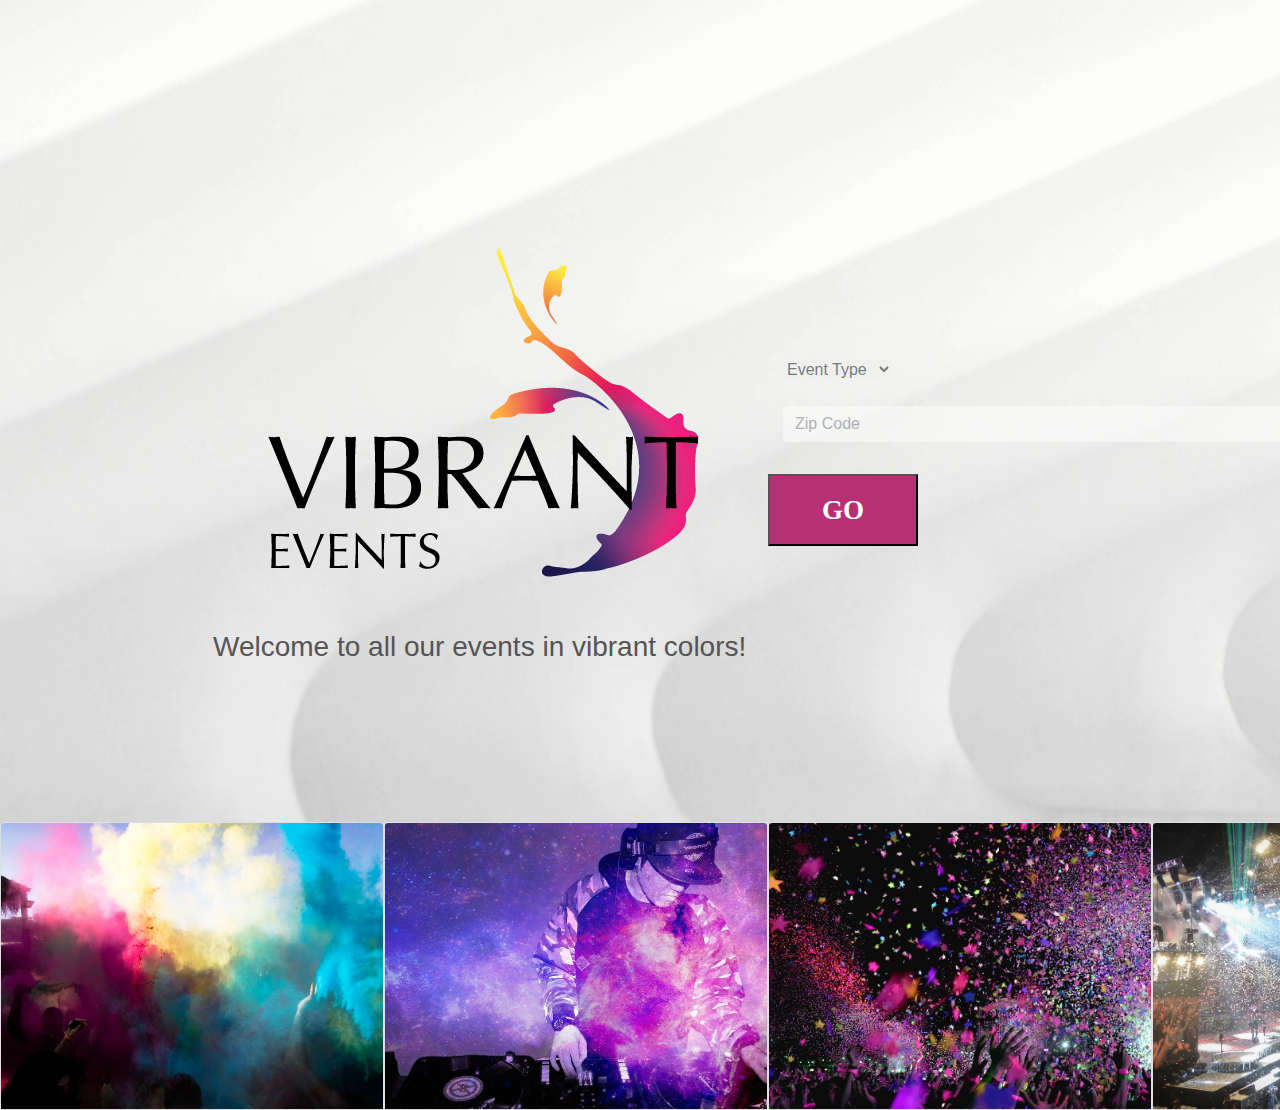
==== index.html @ 7f88b046 "Landing page" ====
<!DOCTYPE html>
<html lang="en">
<head>
    <meta charset="UTF-8">
    <meta http-equiv="X-UA-Compatible" content="IE=edge">
    <meta name="viewport" content="width=device-width, initial-scale=1.0">
    <title>Vibrant Events</title>
    <link rel="stylesheet" href="https://cdnjs.cloudflare.com/ajax/libs/animate.css/4.1.1/animate.min.css"/>
    <link rel="stylesheet" href="https://maxcdn.bootstrapcdn.com/bootstrap/4.0.0/css/bootstrap.min.css" integrity="sha384-Gn5384xqQ1aoWXA+058RXPxPg6fy4IWvTNh0E263XmFcJlSAwiGgFAW/dAiS6JXm" crossorigin="anonymous">
    <script src="https://code.jquery.com/jquery-3.2.1.slim.min.js" integrity="sha384-KJ3o2DKtIkvYIK3UENzmM7KCkRr/rE9/Qpg6aAZGJwFDMVNA/GpGFF93hXpG5KkN" crossorigin="anonymous"></script>
    <script src="https://cdnjs.cloudflare.com/ajax/libs/popper.js/1.12.9/umd/popper.min.js" integrity="sha384-ApNbgh9B+Y1QKtv3Rn7W3mgPxhU9K/ScQsAP7hUibX39j7fakFPskvXusvfa0b4Q" crossorigin="anonymous"></script>
    <script src="https://maxcdn.bootstrapcdn.com/bootstrap/4.0.0/js/bootstrap.min.js" integrity="sha384-JZR6Spejh4U02d8jOt6vLEHfe/JQGiRRSQQxSfFWpi1MquVdAyjUar5+76PVCmYl" crossorigin="anonymous"></script>
    <link rel="stylesheet" href="assets/css/index.css" />
    <link href="https://cdn.jsdelivr.net/npm/bootstrap@5.0.0-beta3/dist/css/bootstrap.min.css" rel="stylesheet" integrity="sha384-eOJMYsd53ii+scO/bJGFsiCZc+5NDVN2yr8+0RDqr0Ql0h+rP48ckxlpbzKgwra6" crossorigin="anonymous">
</head>
<body>
    <div class="container-fluid hero"  style="padding: 0; width: 100%;">
        <div class="row justify-content-end">
            <div class="col-1">
                <img class="twitterIcon" src="./assets/images/twitter.svg">
            </div>
            <div class="col-1">
                <img class="instaIcon" src="./assets/images/instgram.svg">
            </div>
        </div>
        <div class="container">
            <div class="row align-items-center">
                <div class="col-6">
                    <div class="logoRow"><img class="mx-auto d-block p-5" src="./assets/images/logo.png"></div>
                    <h3 style="color: #555555;">Welcome to all our events in vibrant colors!</h1>
                </div>
                <div class="col-6 inputCol" >
                    <div class="row mt-5">
                        <div class="col-12">
                            <select class="form-select" style="border: none; opacity: 0.5;" class="Default select example">
                                <option selected style="border: none; opacity: 0.5">Event Type</option>
                                <option value="1">Holi</option>
                                <option value="2">Concerts</option>
                                <option value="3">Conventions</option>
                            </select>
                        </div>
                    </div>
                    <div class="row mt-4">
                        <div class="col-12">
                            <div class="input-group mb-3">
                                <input type="text" style="border: none; opacity: 0.5;" class="form-control" placeholder="Zip Code" aria-label="Zip Codee" aria-describedby="basic-addon2">
                            </div>
                        </div>
                    </div>
                    <div class="row mt-3">
                        <div class="input-group mb-3" >
                            <button type="button" class="go">GO</button>
                        </div>
                    </div>
                </div>
            </div>
        </div>
        <div class="row align-items-end" style="margin-left: 0em; width: 100%; margin-top: 150px;">
            <div class="col-3" style="padding: 0;">
                <div class="card">
                    <img class="card-img-top" src="./assets/images/pic1.jpg" alt="Card image cap">
                </div>
            </div>
            <div class="col-3" style="padding: 0;">
                <div class="card">
                    <img class="card-img-top" src="./assets/images/pic4.jpg" alt="Card image cap">
                </div>
            </div>
            <div class="col-3" style="padding: 0;" >
                <div class="card">
                    <img class="card-img-top" src="./assets/images/pic3.jpg" alt="Card image cap">
                </div>
            </div>
            <div class="col-3" style="padding: 0;">
                <div class="card">
                    <img class="card-img-top" src="./assets/images/pic2.jpg" alt="Card image cap">
                </div>
            </div>
        </div>
    </div>    
    <script src="./assets/js/index.js"></script>
</body>
</html>
---- assets/css/index.css ----
.hero {
    background-image:url("../images/herobackground2.jpg");
    -webkit-background-size: cover;
    -moz-background-size: cover;
    -o-background-size: cover;
    background-size: auto 100%;
    background-repeat: no-repeat;
    /* opacity: .75; */
    height: 960px !important;
    width: 1536px !important;
}
.inputCol{
  margin-top: 150px !important;
}
.header {
  color: white;
}
.input {
  margin-top: 5em;
}
.logo {
    /* width: 5em; */
    opacity: 1;
    left: 45px;
    top: 13px;
    position: absolute;
    cursor: pointer;
}
body {
    background-color: white;
    font-family: 'Open Sans', GillSans, Arial;
    margin: 0px;
}
.menuItem a{
    text-decoration: none;
    border-bottom: 1px solid #fff;

}
.col-6 {
  margin-top: 100px !important;
}
.menuItem {
    float: right;
    vertical-align: middle;
    line-height: 90px;
    padding-right: 10px;
    padding-left: 20px;
    font-size: 18px;
    font-weight: normal;
    font-stretch: normal;
    font-style: normal;
    letter-spacing: normal;
    text-align: right;
    height: 21px;
}

.vewMap,
.vewMap a:link,
.vewMap a:visited{
    color: #b63073 !important;
}

.vewMap a:hover {
    border-bottom: 1px solid #b63073;
    transition: border-bottom-color 0.50s ease;
}

.vewSchedule,
.vewSchedule a:link,
.vewSchedule a:visited{
    color: #129eaf;
}

.vewSchedule a:hover {
    border-bottom: 1px solid #129eaf;
    transition: border-bottom-color 0.50s ease;
}
.photoGallery,
.photoGallery a:link,
.photoGallery a:visited{
    color: #5c379b;
}

.photoGallery a:hover {
    border-bottom: 1px solid #5c379b;
    transition: border-bottom-color 0.50s ease;
}



.nav-item {
  font-family: GillSans !important;
  font-size: 18px !important;
}
.navPhoto{
  color: #5c379b !important;
}
.navSchedule{
  color: #129eaf !important;
}
.navMap{
  color: #b63073 !important;
}
.jumbotron{
  background-color: #b63073;
  height: 487px;
  /* background-image: url("../images/floral-2746540_1280.svg"); */
}
.heroImg{
  background-position: center center;
}
.jumboTitle{
  width: 400px;
  height: 35px;
  margin: 0 80px 92px 0;
  font-family: GillSans;
  font-size: 30px;
  font-weight: bold;
  color: #ffffff;
}

.twitterIcon{
  height: 36px;
  margin-top: 2em;
  margin-bottom: 2em;
  margin-right: 2em;
}
.instaIcon{
  height: 36px;
  margin-top: 2em;
  margin-bottom: 2em;
}

.go{
  background-color: #b63073;
  color: #ffffff;
  width: 150px;
  height: 72px;
  font-family: OpenSans;
  font-size: 27px;
  font-weight: 600;
}
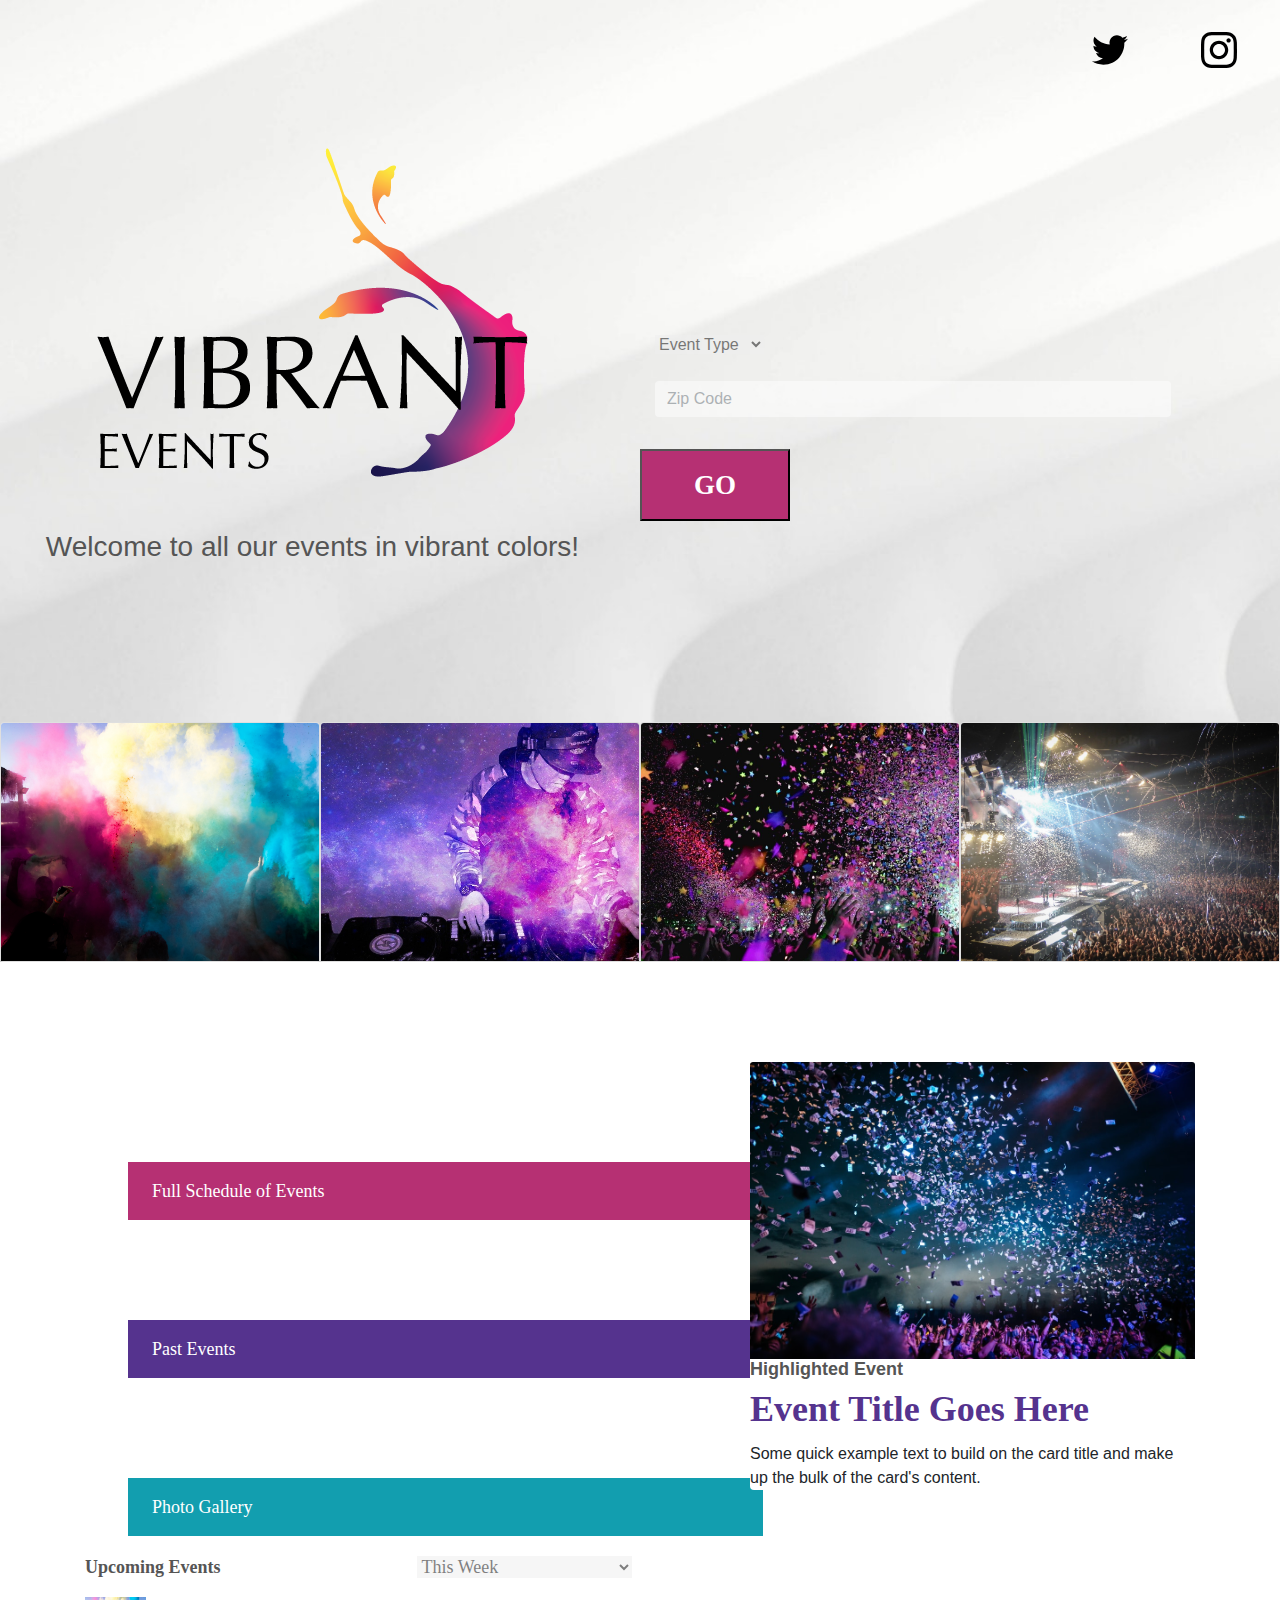
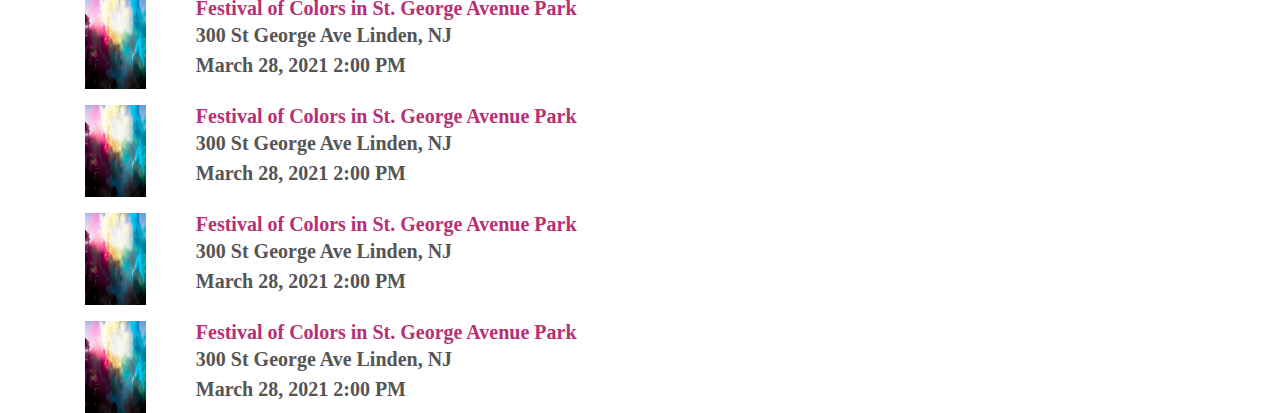
==== commit 4cc1b0f4: "Added details to landing page" ====
--- a/index.html
+++ b/index.html
@@ -23,15 +23,14 @@
                 <img class="instaIcon" src="./assets/images/instgram.svg">
             </div>
         </div>
-        <div class="container">
             <div class="row align-items-center">
-                <div class="col-6">
+                <div class="col-6" style="align-items: center;justify-content: center;">
                     <div class="logoRow"><img class="mx-auto d-block p-5" src="./assets/images/logo.png"></div>
-                    <h3 style="color: #555555;">Welcome to all our events in vibrant colors!</h1>
+                    <h3 style="color: #555555;" align="center">Welcome to all our events in vibrant colors!</h1>
                 </div>
                 <div class="col-6 inputCol" >
                     <div class="row mt-5">
-                        <div class="col-12">
+                        <div class="col-10">
                             <select class="form-select" style="border: none; opacity: 0.5;" class="Default select example">
                                 <option selected style="border: none; opacity: 0.5">Event Type</option>
                                 <option value="1">Holi</option>
@@ -41,7 +40,7 @@
                         </div>
                     </div>
                     <div class="row mt-4">
-                        <div class="col-12">
+                        <div class="col-10">
                             <div class="input-group mb-3">
                                 <input type="text" style="border: none; opacity: 0.5;" class="form-control" placeholder="Zip Code" aria-label="Zip Codee" aria-describedby="basic-addon2">
                             </div>
@@ -54,7 +53,6 @@
                     </div>
                 </div>
             </div>
-        </div>
         <div class="row align-items-end" style="margin-left: 0em; width: 100%; margin-top: 150px;">
             <div class="col-3" style="padding: 0;">
                 <div class="card">
@@ -77,6 +75,80 @@
                 </div>
             </div>
         </div>
+    </div>
+    <div class="container detailsSection">
+        <div class="row">
+            <div class="col-7">
+                <div class="row events">
+                    Full Schedule of Events
+                </div>
+                <div class="row past">
+                    Past Events
+                </div>
+                <div class="row photoGallery">
+                    Photo Gallery
+                </div>
+                <div class="row">
+                    <div class="col-4 upcoming">
+                        Upcoming Events
+                    </div>
+                    <div class="col-2">
+
+                    </div>
+                    <div class="col-5 upcoming">
+                        <select class="form-select" style="border: none; opacity: 0.5;" class="Default select example">
+                            <option selected style="border: none; opacity: 0.5">This Week</option>
+                            <option value="1">Holi Celebration in Linden</option>
+                            <option value="2">Concert in the Park</option>
+                        </select>
+                    </div>
+                </div>
+                <div class="row mt-3">
+                    <div class="col-2 ">
+                        <img class="eventPic" src="./assets/images/pic1.jpg">
+                    </div>
+                    <div class="col-10">
+                        <div class="eventTitle">Festival of Colors in St. George Avenue Park</div>
+                        <div class="timeLoc">300 St George Ave Linden, NJ <br/> March 28, 2021 2:00 PM</div>
+                    </div>
+                </div>
+                <div class="row mt-3">
+                    <div class="col-2 ">
+                        <img class="eventPic" src="./assets/images/pic1.jpg">
+                    </div>
+                    <div class="col-10">
+                        <div class="eventTitle">Festival of Colors in St. George Avenue Park</div>
+                        <div class="timeLoc">300 St George Ave Linden, NJ <br/> March 28, 2021 2:00 PM</div>
+                    </div>
+                </div>
+                <div class="row mt-3">
+                    <div class="col-2 ">
+                        <img class="eventPic" src="./assets/images/pic1.jpg">
+                    </div>
+                    <div class="col-10">
+                        <div class="eventTitle">Festival of Colors in St. George Avenue Park</div>
+                        <div class="timeLoc">300 St George Ave Linden, NJ <br/> March 28, 2021 2:00 PM</div>
+                    </div>
+                </div>
+                <div class="row mt-3">
+                    <div class="col-2 ">
+                        <img class="eventPic" src="./assets/images/pic1.jpg">
+                    </div>
+                    <div class="col-10">
+                        <div class="eventTitle">Festival of Colors in St. George Avenue Park</div>
+                        <div class="timeLoc">300 St George Ave Linden, NJ <br/> March 28, 2021 2:00 PM</div>
+                    </div>
+                </div>
+            </div>
+            <div class="col-5">
+                <div class="card" style="border: none;">
+                    <img class="card-img-top" src="./assets/images/event-highlight.jpg" alt="Card image cap">
+                    <div class="highlight">Highlighted Event</div>
+                    <h5 class="card-title mt-2">Event Title Goes Here</h5>
+                    <p class="card-text">Some quick example text to build on the card title and make up the bulk of the card's content.</p>
+                  </div>
+            </div>
+        </div>
     </div>    
     <script src="./assets/js/index.js"></script>
 </body>
--- a/assets/css/index.css
+++ b/assets/css/index.css
@@ -6,8 +6,8 @@
     background-size: auto 100%;
     background-repeat: no-repeat;
     /* opacity: .75; */
-    height: 960px !important;
-    width: 1536px !important;
+    /* height: 960px !important;
+    width: 100% !important; */
 }
 .inputCol{
   margin-top: 150px !important;
@@ -36,7 +36,7 @@
     border-bottom: 1px solid #fff;
 
 }
-.col-6 {
+.detailsSection {
   margin-top: 100px !important;
 }
 .menuItem {
@@ -139,4 +139,83 @@
   font-family: OpenSans;
   font-size: 27px;
   font-weight: 600;
+}
+
+.hero2 {
+  height: 960px !important;
+  width: 1536px !important;
+}
+
+.events{
+  margin: 100px 99px 18px 43px;
+  padding: 16px 200px 15px 24px;
+  background-color: #b63073;
+  width: 100%;
+  color: white;
+  font-family: GillSans;
+  font-size: 18px;
+}
+.past{
+  margin: 100px 99px 18px 43px;
+  padding: 16px 200px 15px 24px;
+  background-color: #55338e;
+  width: 100%;
+  color: white;
+  font-family: GillSans;
+  font-size: 18px;
+}
+.photoGallery{
+  margin: 100px 99px 18px 43px;
+  padding: 16px 200px 15px 24px;
+  background-color: #129eaf;
+  width: 100%;
+  color: white;
+  font-family: GillSans;
+  font-size: 18px;
+}
+.upcoming{
+  font-family: OpenSans;
+  font-size: 18px;
+  font-weight: 600;
+  color: #555555;
+}
+.eventPic{
+  height: 92px;
+  width: 61px;
+}
+.eventTitle {
+  font-family: OpenSans;
+  font-size: 20px;
+  font-weight: 600;
+  font-stretch: normal;
+  font-style: normal;
+  line-height: normal;
+  letter-spacing: normal;
+  color: #b63073;
+}
+.timeLoc{
+  font-weight: normal;
+  color: #555555;
+  font-family: OpenSans;
+  font-size: 20px;
+  font-weight: 600;
+}
+.highlight{
+  font-size: 18px;
+  font-weight: 600;
+  font-stretch: normal;
+  font-style: normal;
+  line-height: normal;
+  letter-spacing: normal;
+  color: #555555;
+}
+.card-title{
+  font-family: OpenSans;
+  font-size: 36px;
+  font-weight: bold;
+  font-stretch: normal;
+  font-style: normal;
+  line-height: normal;
+  letter-spacing: normal;
+  color: #55338e;
 }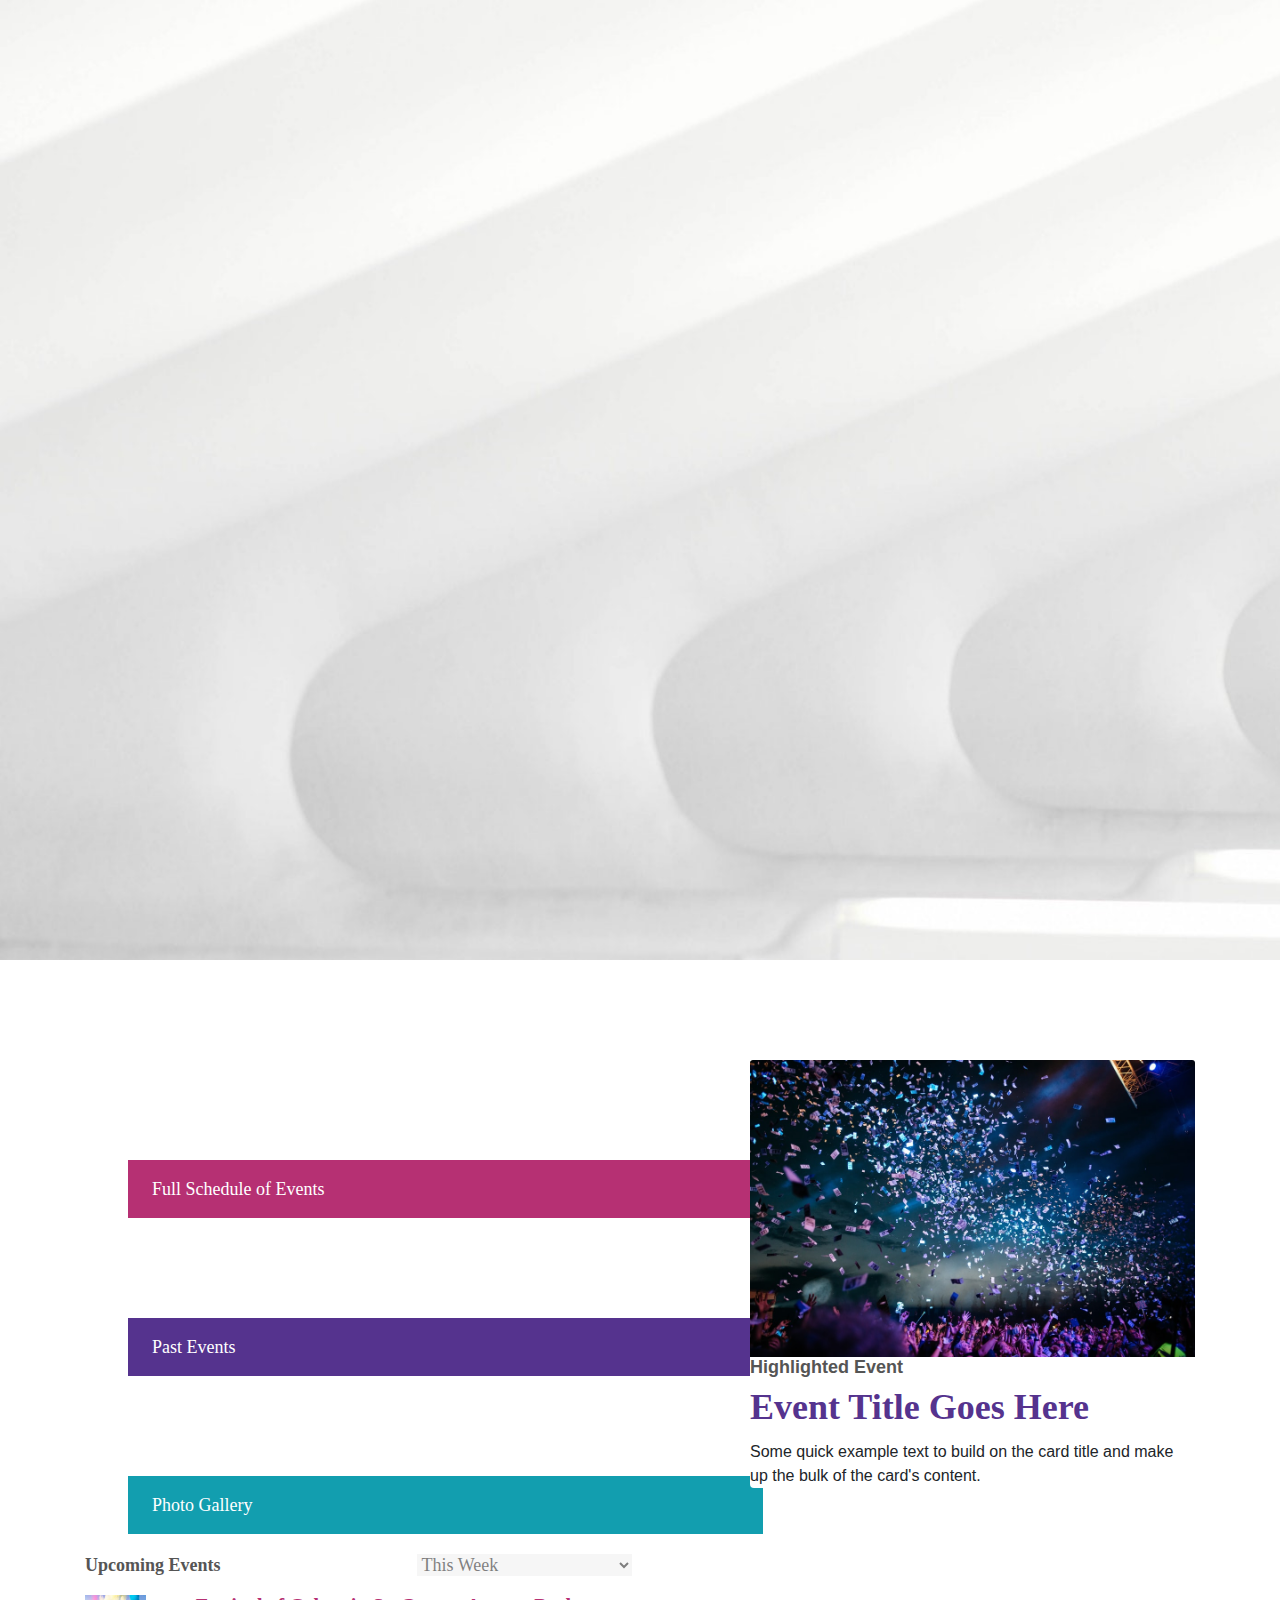
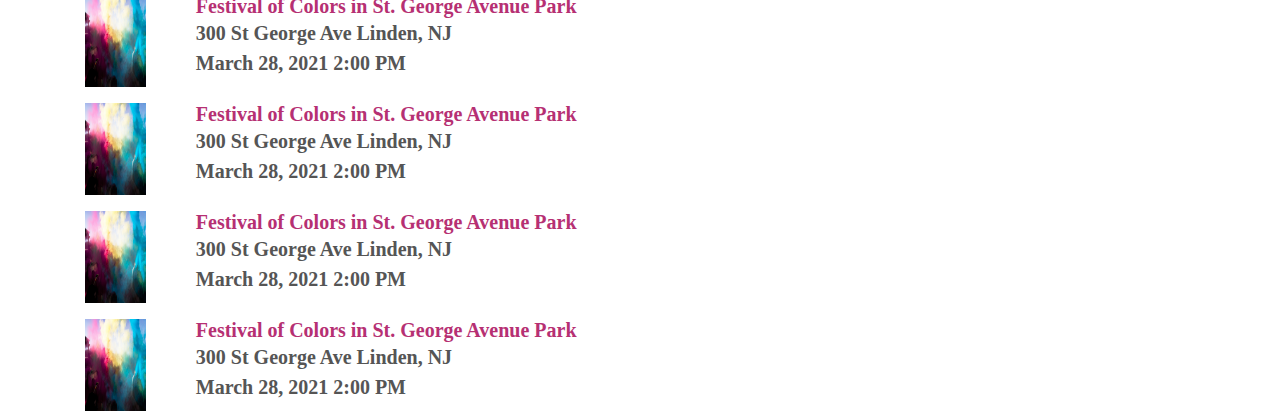
==== commit 9044424c: "new background image" ====
--- a/index.html
+++ b/index.html
@@ -12,9 +12,22 @@
     <script src="https://maxcdn.bootstrapcdn.com/bootstrap/4.0.0/js/bootstrap.min.js" integrity="sha384-JZR6Spejh4U02d8jOt6vLEHfe/JQGiRRSQQxSfFWpi1MquVdAyjUar5+76PVCmYl" crossorigin="anonymous"></script>
     <link rel="stylesheet" href="assets/css/index.css" />
     <link href="https://cdn.jsdelivr.net/npm/bootstrap@5.0.0-beta3/dist/css/bootstrap.min.css" rel="stylesheet" integrity="sha384-eOJMYsd53ii+scO/bJGFsiCZc+5NDVN2yr8+0RDqr0Ql0h+rP48ckxlpbzKgwra6" crossorigin="anonymous">
+    <style>
+        .hero2{
+            background-image: url(./assets/images/herobackground2.jpg);
+            background-size: cover;
+            -webkit-background-size: cover;
+            -moz-background-size: cover;
+            -o-background-size: cover;
+            width: 100%;
+        }
+    </style>
 </head>
 <body>
-    <div class="container-fluid hero"  style="padding: 0; width: 100%;">
+    <div  width="100%" class="hero2">
+
+    </div>
+    <!-- <div class="container-fluid hero"  style="padding: 0; width: 100%;">
         <div class="row justify-content-end">
             <div class="col-1">
                 <img class="twitterIcon" src="./assets/images/twitter.svg">
@@ -75,7 +88,7 @@
                 </div>
             </div>
         </div>
-    </div>
+    </div> -->
     <div class="container detailsSection">
         <div class="row">
             <div class="col-7">
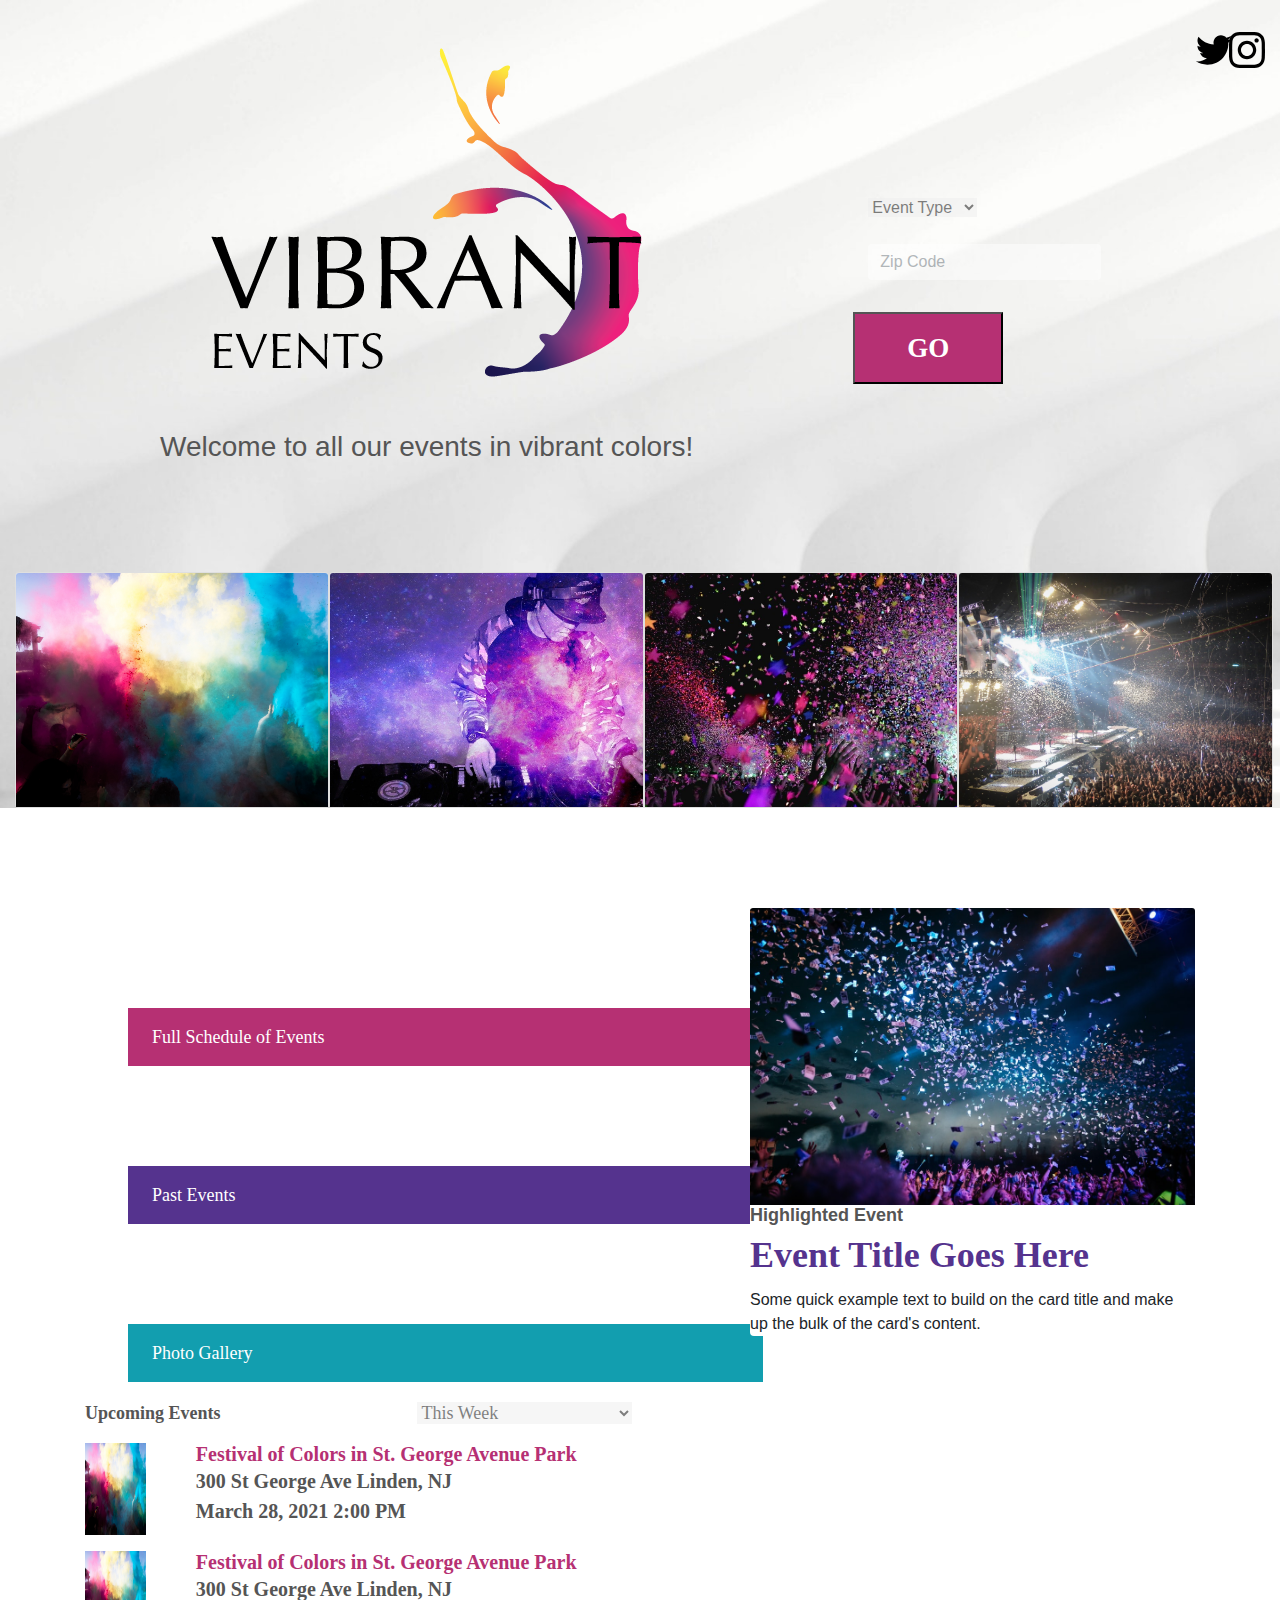
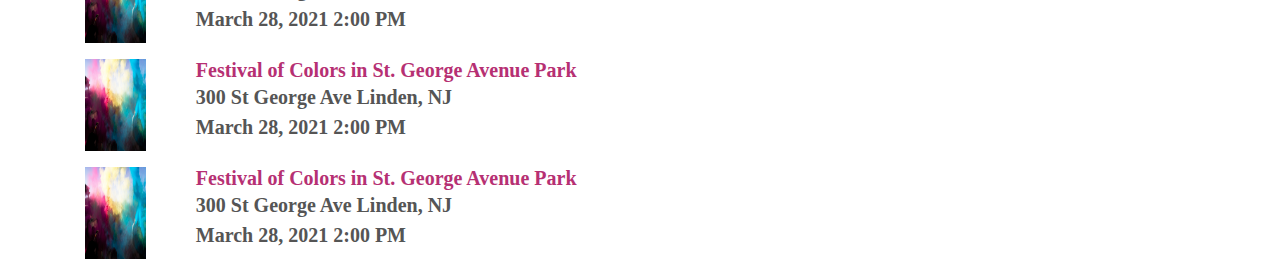
==== commit 86164c08: "Resized landing page" ====
--- a/index.html
+++ b/index.html
@@ -12,38 +12,25 @@
     <script src="https://maxcdn.bootstrapcdn.com/bootstrap/4.0.0/js/bootstrap.min.js" integrity="sha384-JZR6Spejh4U02d8jOt6vLEHfe/JQGiRRSQQxSfFWpi1MquVdAyjUar5+76PVCmYl" crossorigin="anonymous"></script>
     <link rel="stylesheet" href="assets/css/index.css" />
     <link href="https://cdn.jsdelivr.net/npm/bootstrap@5.0.0-beta3/dist/css/bootstrap.min.css" rel="stylesheet" integrity="sha384-eOJMYsd53ii+scO/bJGFsiCZc+5NDVN2yr8+0RDqr0Ql0h+rP48ckxlpbzKgwra6" crossorigin="anonymous">
-    <style>
-        .hero2{
-            background-image: url(./assets/images/herobackground2.jpg);
-            background-size: cover;
-            -webkit-background-size: cover;
-            -moz-background-size: cover;
-            -o-background-size: cover;
-            width: 100%;
-        }
-    </style>
 </head>
 <body>
-    <div  width="100%" class="hero2">
-
-    </div>
-    <!-- <div class="container-fluid hero"  style="padding: 0; width: 100%;">
-        <div class="row justify-content-end">
-            <div class="col-1">
-                <img class="twitterIcon" src="./assets/images/twitter.svg">
-            </div>
-            <div class="col-1">
-                <img class="instaIcon" src="./assets/images/instgram.svg">
-            </div>
-        </div>
-            <div class="row align-items-center">
-                <div class="col-6" style="align-items: center;justify-content: center;">
+    <div class="container-fluid hero"  style="width: 100%;">
+            <div class="row">
+                <div class="col-8" style="align-items:center; justify-content:center;">
                     <div class="logoRow"><img class="mx-auto d-block p-5" src="./assets/images/logo.png"></div>
                     <h3 style="color: #555555;" align="center">Welcome to all our events in vibrant colors!</h1>
                 </div>
-                <div class="col-6 inputCol" >
+                <div class="col-4 inputCol pr-5" >
+                    <div class="row justify-content-end">
+                        <div class="col-1" align="right">
+                            <img class="twitterIcon" src="./assets/images/twitter.svg">
+                        </div>
+                        <div class="col-1">
+                            <img class="instaIcon" src="./assets/images/instgram.svg">
+                        </div>
+                    </div>
                     <div class="row mt-5">
-                        <div class="col-10">
+                        <div class="col-8 mt-5">
                             <select class="form-select" style="border: none; opacity: 0.5;" class="Default select example">
                                 <option selected style="border: none; opacity: 0.5">Event Type</option>
                                 <option value="1">Holi</option>
@@ -53,7 +40,7 @@
                         </div>
                     </div>
                     <div class="row mt-4">
-                        <div class="col-10">
+                        <div class="col-8">
                             <div class="input-group mb-3">
                                 <input type="text" style="border: none; opacity: 0.5;" class="form-control" placeholder="Zip Code" aria-label="Zip Codee" aria-describedby="basic-addon2">
                             </div>
@@ -66,7 +53,7 @@
                     </div>
                 </div>
             </div>
-        <div class="row align-items-end" style="margin-left: 0em; width: 100%; margin-top: 150px;">
+        <div class="row align-items-end" style="margin-left: 0em; width: 100.6%; margin-top: 100px;">
             <div class="col-3" style="padding: 0;">
                 <div class="card">
                     <img class="card-img-top" src="./assets/images/pic1.jpg" alt="Card image cap">
@@ -88,7 +75,7 @@
                 </div>
             </div>
         </div>
-    </div> -->
+    </div>
     <div class="container detailsSection">
         <div class="row">
             <div class="col-7">
--- a/assets/css/index.css
+++ b/assets/css/index.css
@@ -3,15 +3,13 @@
     -webkit-background-size: cover;
     -moz-background-size: cover;
     -o-background-size: cover;
-    background-size: auto 100%;
+    background-size: cover;
     background-repeat: no-repeat;
     /* opacity: .75; */
     /* height: 960px !important;
     width: 100% !important; */
 }
-.inputCol{
-  margin-top: 150px !important;
-}
+
 .header {
   color: white;
 }
@@ -123,7 +121,7 @@
   height: 36px;
   margin-top: 2em;
   margin-bottom: 2em;
-  margin-right: 2em;
+  align-items: flex-end;
 }
 .instaIcon{
   height: 36px;
@@ -140,12 +138,6 @@
   font-size: 27px;
   font-weight: 600;
 }
-
-.hero2 {
-  height: 960px !important;
-  width: 1536px !important;
-}
-
 .events{
   margin: 100px 99px 18px 43px;
   padding: 16px 200px 15px 24px;
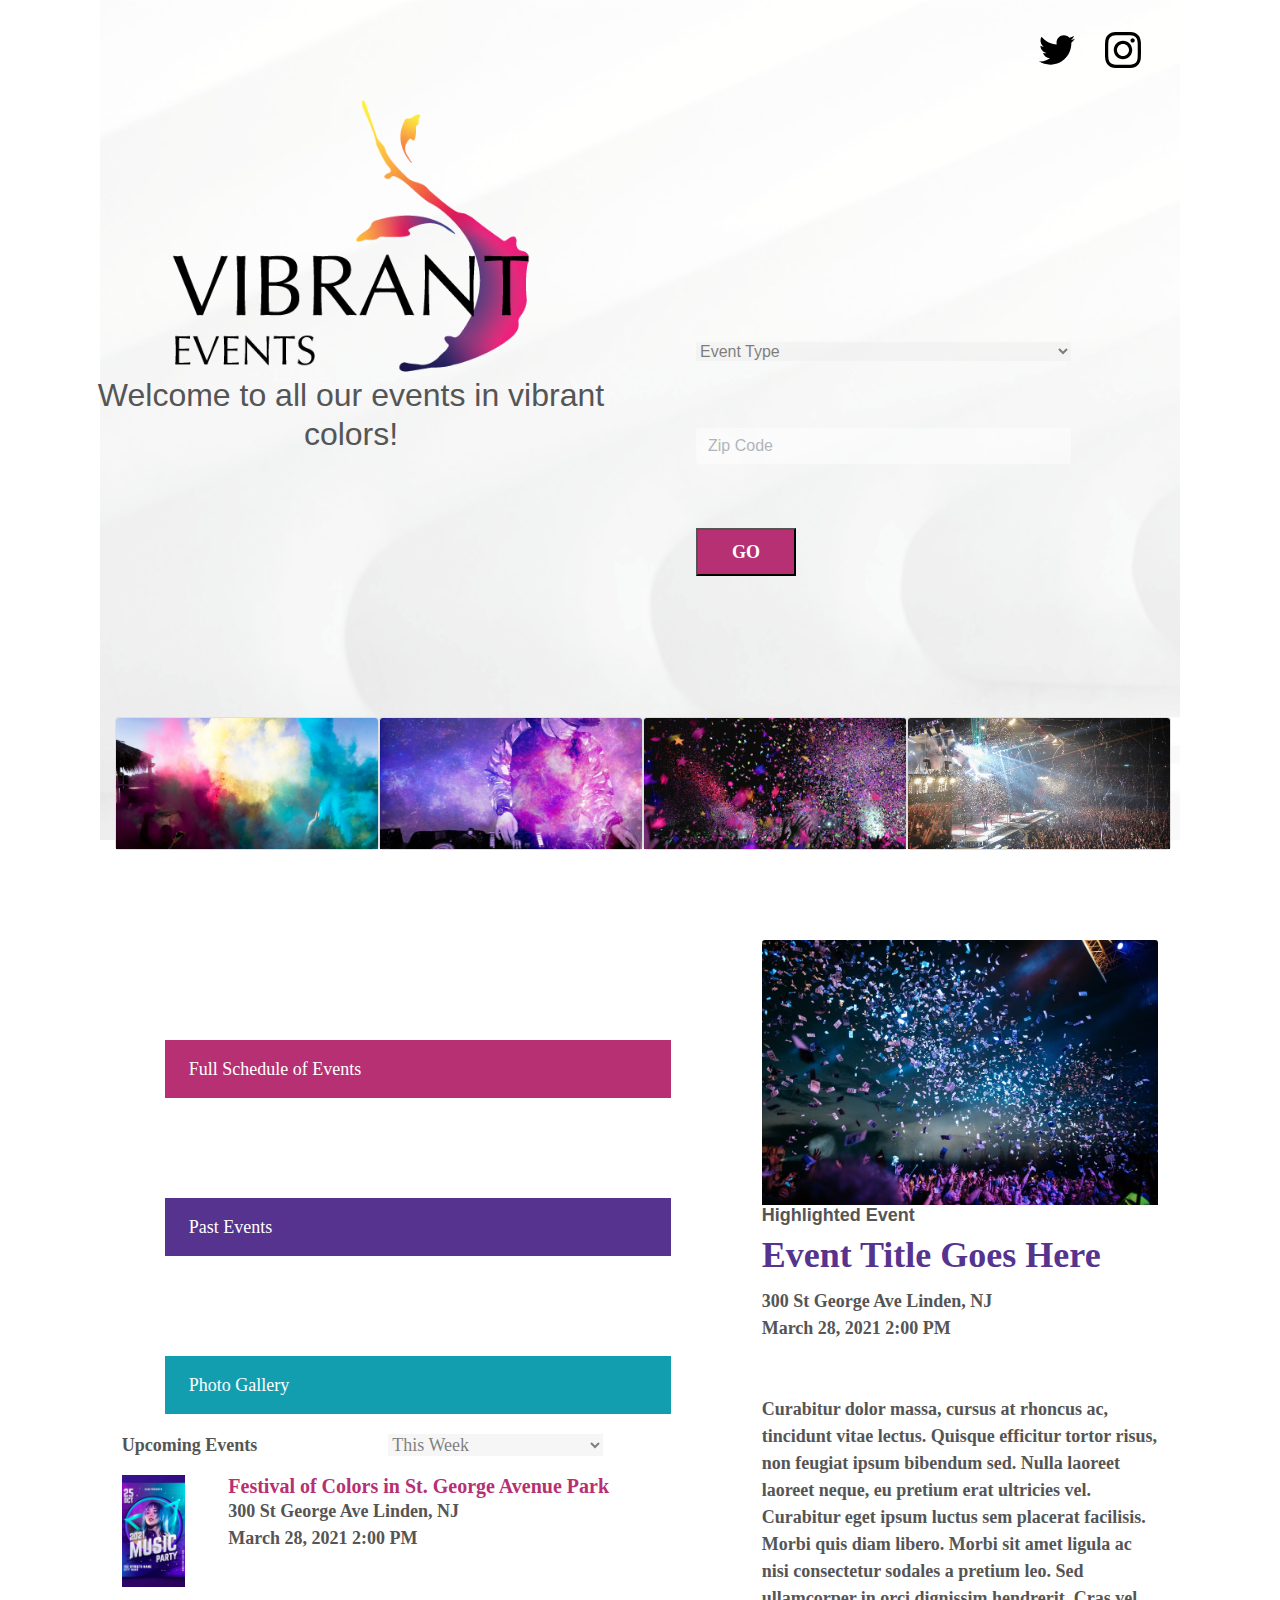
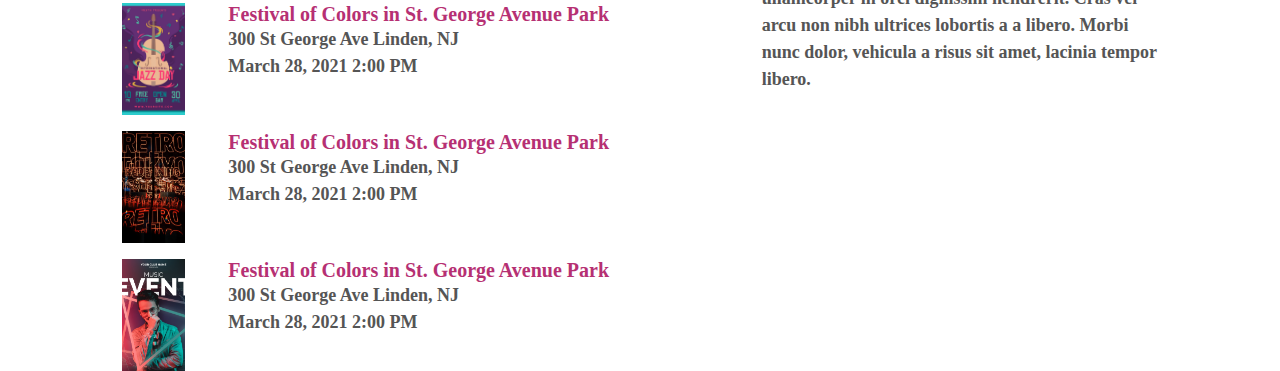
==== commit b1508dd5: "Final layout" ====
--- a/index.html
+++ b/index.html
@@ -5,6 +5,32 @@
     <meta http-equiv="X-UA-Compatible" content="IE=edge">
     <meta name="viewport" content="width=device-width, initial-scale=1.0">
     <title>Vibrant Events</title>
+    <style>
+        .welcomeText{
+            width: 471px;
+            height: 33px;
+            margin: 8px 89px 0 0;
+            font-family: OpenSans;
+            font-size: 24px;
+            font-weight: normal;
+            font-stretch: normal;
+            font-style: normal;
+            line-height: normal;
+            letter-spacing: normal;
+            color: #555555;
+        }
+        .twitter{
+            margin-left: 954px;
+            margin-top: 33px;
+        }
+        .instagram{
+            margin-left: 12px;
+            margin-top: 33px;
+        }
+        .selectBox{
+            margin-left: 560px;
+        }
+    </style>
     <link rel="stylesheet" href="https://cdnjs.cloudflare.com/ajax/libs/animate.css/4.1.1/animate.min.css"/>
     <link rel="stylesheet" href="https://maxcdn.bootstrapcdn.com/bootstrap/4.0.0/css/bootstrap.min.css" integrity="sha384-Gn5384xqQ1aoWXA+058RXPxPg6fy4IWvTNh0E263XmFcJlSAwiGgFAW/dAiS6JXm" crossorigin="anonymous">
     <script src="https://code.jquery.com/jquery-3.2.1.slim.min.js" integrity="sha384-KJ3o2DKtIkvYIK3UENzmM7KCkRr/rE9/Qpg6aAZGJwFDMVNA/GpGFF93hXpG5KkN" crossorigin="anonymous"></script>
@@ -15,45 +41,40 @@
 </head>
 <body>
     <div class="container-fluid hero"  style="width: 100%;">
+        <div class="row justify-content-end">
+            <div class="col-1" align="right">
+                <img class="twitterIcon" src="./assets/images/twitter.svg">
+            </div>
+            <div class="col-1">
+                <img class="instaIcon" src="./assets/images/instgram.svg">
+            </div>
+        </div>
             <div class="row">
-                <div class="col-8" style="align-items:center; justify-content:center;">
-                    <div class="logoRow"><img class="mx-auto d-block p-5" src="./assets/images/logo.png"></div>
-                    <h3 style="color: #555555;" align="center">Welcome to all our events in vibrant colors!</h1>
+                <div class="col-7" style="align-items:left; justify-content:left; margin-left: -4em;">
+                    <div class="logoRow"><img class="mx-auto d-block" width="60%" src="./assets/images/logo.png"></div>
+                    <h2 style="color: #555555;" align="center">Welcome to all our events in vibrant colors!</h2>
                 </div>
-                <div class="col-4 inputCol pr-5" >
-                    <div class="row justify-content-end">
-                        <div class="col-1" align="right">
-                            <img class="twitterIcon" src="./assets/images/twitter.svg">
-                        </div>
-                        <div class="col-1">
-                            <img class="instaIcon" src="./assets/images/instgram.svg">
-                        </div>
-                    </div>
-                    <div class="row mt-5">
-                        <div class="col-8 mt-5">
-                            <select class="form-select" style="border: none; opacity: 0.5;" class="Default select example">
-                                <option selected style="border: none; opacity: 0.5">Event Type</option>
-                                <option value="1">Holi</option>
-                                <option value="2">Concerts</option>
-                                <option value="3">Conventions</option>
-                            </select>
-                        </div>
-                    </div>
-                    <div class="row mt-4">
-                        <div class="col-8">
-                            <div class="input-group mb-3">
+                <div class="col-5 inputCol" style="margin-top:12em">
+                    <div class="col-8 mt-5">
+                        <select class="form-select" style="border: none; opacity: 0.5; width: 150%;" class="Default select example">
+                            <option selected style="border: none; opacity: 0.5">Event Type</option>
+                            <option value="1">Holi</option>
+                            <option value="2">Concerts</option>
+                            <option value="3">Conventions</option>
+                        </select>
+
+                            <div class="input-group mb-3" style="margin-top:4em; width: 150%;">
                                 <input type="text" style="border: none; opacity: 0.5;" class="form-control" placeholder="Zip Code" aria-label="Zip Codee" aria-describedby="basic-addon2">
                             </div>
-                        </div>
-                    </div>
-                    <div class="row mt-3">
-                        <div class="input-group mb-3" >
+
+
+                        <div class="input-group mb-3"  style="margin-top:4em">
                             <button type="button" class="go">GO</button>
                         </div>
                     </div>
                 </div>
             </div>
-        <div class="row align-items-end" style="margin-left: 0em; width: 100.6%; margin-top: 100px;">
+        <div class="row align-items-end" style="margin-left: 0em; width: 100.6%; margin-top: 125px;">
             <div class="col-3" style="padding: 0;">
                 <div class="card">
                     <img class="card-img-top" src="./assets/images/pic1.jpg" alt="Card image cap">
@@ -76,9 +97,32 @@
             </div>
         </div>
     </div>
-    <div class="container detailsSection">
+    <!-- <div>
+        <div>
+            <img src="assets/images/twitter.svg" class="twitter">
+            <img src="assets/images/instgram.svg" class="instagram">
+        </div>
+        <div style="margin-left: 70px; margin-top: 103px;">
+            <img src="assets/images/Logo.png" class="mainLogo">
+            <div class="selectBox">
+                <div class="col-5 upcoming">
+                    <select class="form-select" style="border: none; opacity: 0.5;" class="Default select example">
+                        <option selected style="border: none; opacity: 0.5">This Week</option>
+                        <option value="1">Holi Celebration in Linden</option>
+                        <option value="2">Concert in the Park</option>
+                    </select>
+                </div>
+            </div>
+        </div>
+        <div class="welcomeText" style="margin-left: 70px;">
+            Welcome to all our events in vibrant color!
+        </div>
+ 
+    </div> -->
+    <div class="container-fluid detailsSection">
         <div class="row">
-            <div class="col-7">
+            <div class="col-1"></div>
+            <div class="col-6">
                 <div class="row events">
                     Full Schedule of Events
                 </div>
@@ -92,7 +136,7 @@
                     <div class="col-4 upcoming">
                         Upcoming Events
                     </div>
-                    <div class="col-2">
+                    <div class="col-1">
 
                     </div>
                     <div class="col-5 upcoming">
@@ -105,7 +149,7 @@
                 </div>
                 <div class="row mt-3">
                     <div class="col-2 ">
-                        <img class="eventPic" src="./assets/images/pic1.jpg">
+                        <img class="eventPic" src="./assets/images/4097531.jpg">
                     </div>
                     <div class="col-10">
                         <div class="eventTitle">Festival of Colors in St. George Avenue Park</div>
@@ -114,7 +158,7 @@
                 </div>
                 <div class="row mt-3">
                     <div class="col-2 ">
-                        <img class="eventPic" src="./assets/images/pic1.jpg">
+                        <img class="eventPic" src="./assets/images/5160717.jpg">
                     </div>
                     <div class="col-10">
                         <div class="eventTitle">Festival of Colors in St. George Avenue Park</div>
@@ -123,7 +167,7 @@
                 </div>
                 <div class="row mt-3">
                     <div class="col-2 ">
-                        <img class="eventPic" src="./assets/images/pic1.jpg">
+                        <img class="eventPic" src="./assets/images/maximalfocus-kje473pORFE-unsplash.jpg">
                     </div>
                     <div class="col-10">
                         <div class="eventTitle">Festival of Colors in St. George Avenue Park</div>
@@ -132,7 +176,7 @@
                 </div>
                 <div class="row mt-3">
                     <div class="col-2 ">
-                        <img class="eventPic" src="./assets/images/pic1.jpg">
+                        <img class="eventPic" src="./assets/images/1316.jpg">
                     </div>
                     <div class="col-10">
                         <div class="eventTitle">Festival of Colors in St. George Avenue Park</div>
@@ -140,12 +184,12 @@
                     </div>
                 </div>
             </div>
-            <div class="col-5">
+            <div class="col-4">
                 <div class="card" style="border: none;">
                     <img class="card-img-top" src="./assets/images/event-highlight.jpg" alt="Card image cap">
                     <div class="highlight">Highlighted Event</div>
                     <h5 class="card-title mt-2">Event Title Goes Here</h5>
-                    <p class="card-text">Some quick example text to build on the card title and make up the bulk of the card's content.</p>
+                    <p class="card-text timeLoc">300 St George Ave Linden, NJ <br/> March 28, 2021 2:00 PM <br/><br/><br/>Curabitur dolor massa, cursus at rhoncus ac, tincidunt vitae lectus. Quisque efficitur tortor risus, non feugiat ipsum bibendum sed. Nulla laoreet laoreet neque, eu pretium erat ultricies vel. Curabitur eget ipsum luctus sem placerat facilisis. Morbi quis diam libero. Morbi sit amet ligula ac nisi consectetur sodales a pretium leo. Sed ullamcorper in orci dignissim hendrerit. Cras vel arcu non nibh ultrices lobortis a a libero. Morbi nunc dolor, vehicula a risus sit amet, lacinia tempor libero. </p>
                   </div>
             </div>
         </div>
--- a/assets/css/index.css
+++ b/assets/css/index.css
@@ -1,13 +1,14 @@
 .hero {
-    background-image:url("../images/herobackground2.jpg");
+    background-image:url("../images/background3.png");
     -webkit-background-size: cover;
     -moz-background-size: cover;
     -o-background-size: cover;
     background-size: cover;
     background-repeat: no-repeat;
     /* opacity: .75; */
-    /* height: 960px !important;
-    width: 100% !important; */
+    height: 840px !important;
+    width: 1080px !important;
+
 }
 
 .header {
@@ -132,37 +133,42 @@
 .go{
   background-color: #b63073;
   color: #ffffff;
-  width: 150px;
-  height: 72px;
-  font-family: OpenSans;
-  font-size: 27px;
-  font-weight: 600;
+  width: 100px;
+  height: 48px;
+  font-family: OpenSans;
+  font-size: 18px;
+  font-weight: 600;
+  font-stretch: normal;
+  font-style: normal;
+  line-height: normal;
+  letter-spacing: normal;
+  color: #ffffff;
 }
 .events{
   margin: 100px 99px 18px 43px;
   padding: 16px 200px 15px 24px;
   background-color: #b63073;
-  width: 100%;
-  color: white;
-  font-family: GillSans;
+  width: 83%;
+  color: white;
+  font-family: OpenSans;
   font-size: 18px;
 }
 .past{
   margin: 100px 99px 18px 43px;
   padding: 16px 200px 15px 24px;
   background-color: #55338e;
-  width: 100%;
-  color: white;
-  font-family: GillSans;
+  width: 83%;
+  color: white;
+  font-family: OpenSans;
   font-size: 18px;
 }
 .photoGallery{
   margin: 100px 99px 18px 43px;
   padding: 16px 200px 15px 24px;
   background-color: #129eaf;
-  width: 100%;
-  color: white;
-  font-family: GillSans;
+  width: 83%;
+  color: white;
+  font-family: OpenSans;
   font-size: 18px;
 }
 .upcoming{
@@ -172,8 +178,8 @@
   color: #555555;
 }
 .eventPic{
-  height: 92px;
-  width: 61px;
+  height: 112px;
+  width:63px;
 }
 .eventTitle {
   font-family: OpenSans;
@@ -189,7 +195,7 @@
   font-weight: normal;
   color: #555555;
   font-family: OpenSans;
-  font-size: 20px;
+  font-size: 18px;
   font-weight: 600;
 }
 .highlight{
@@ -210,4 +216,7 @@
   line-height: normal;
   letter-spacing: normal;
   color: #55338e;
+}
+d-block{
+  margin-top: 160px !important;
 }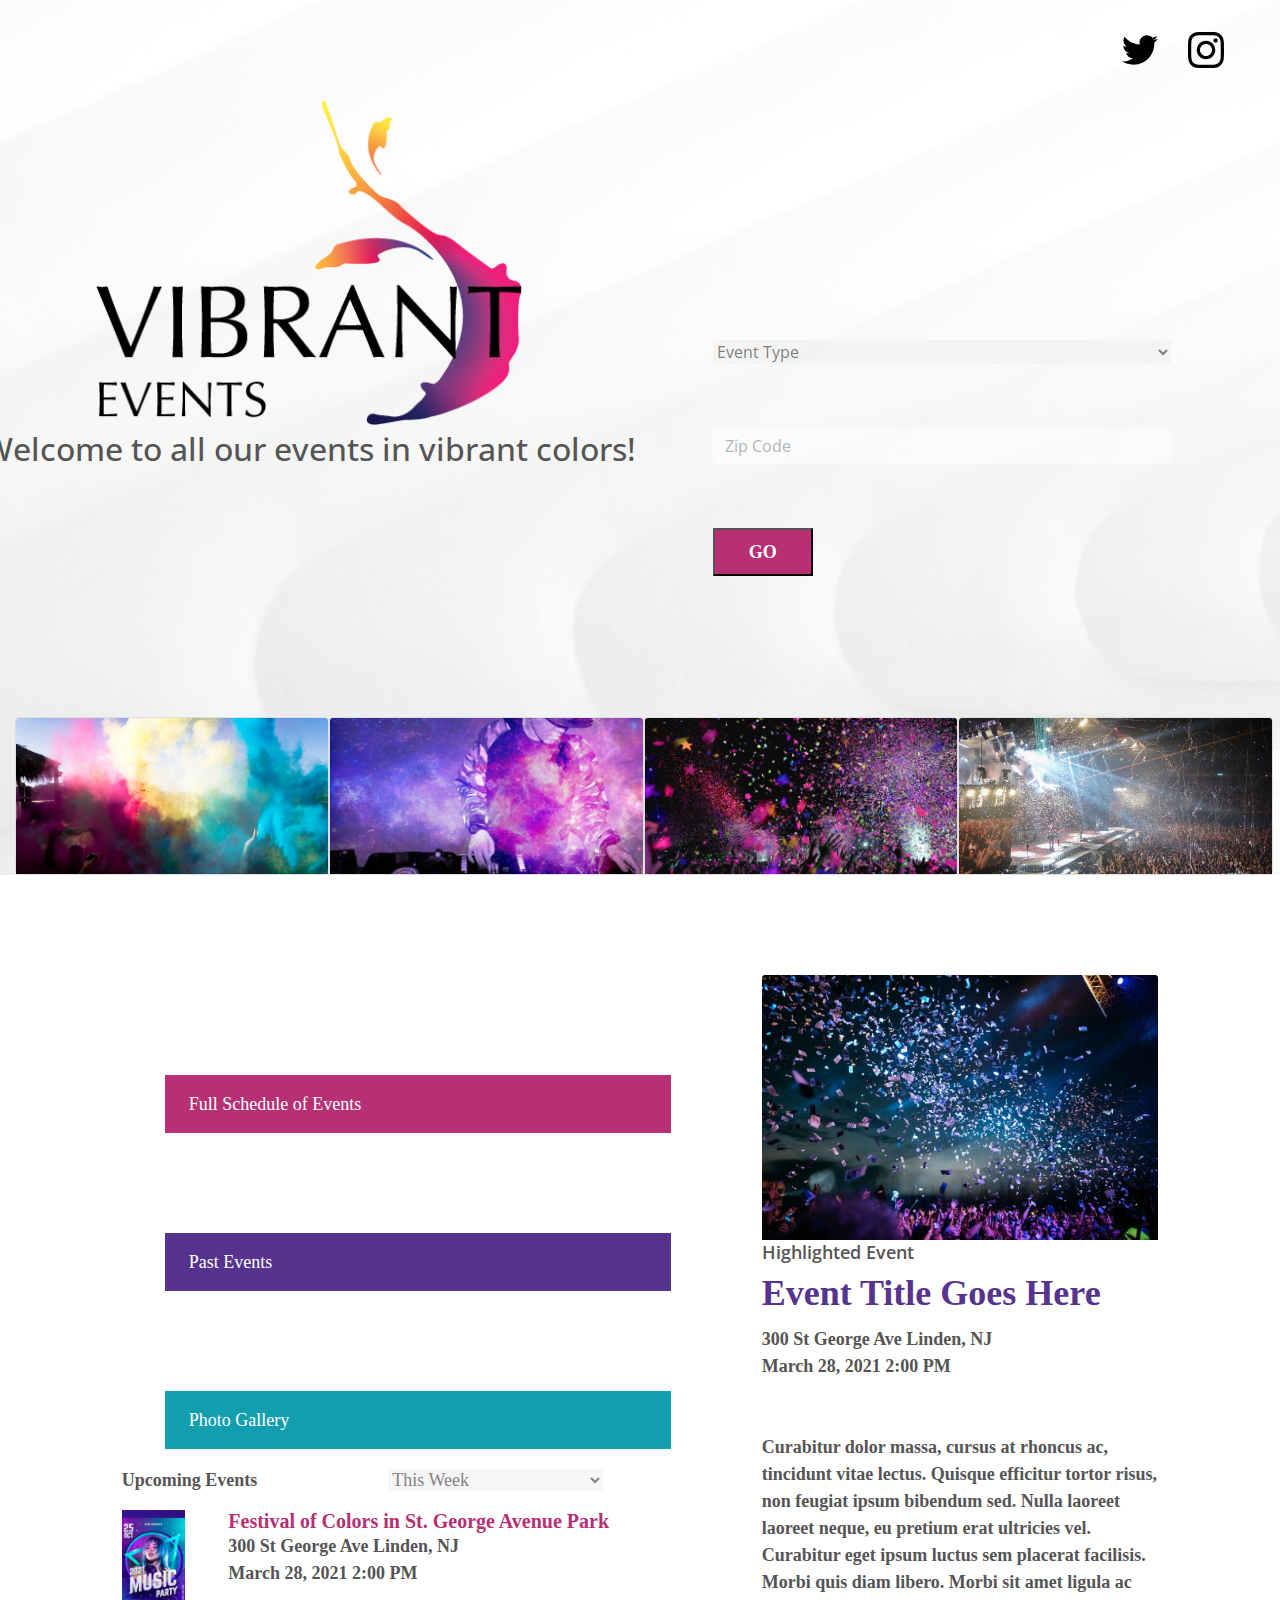
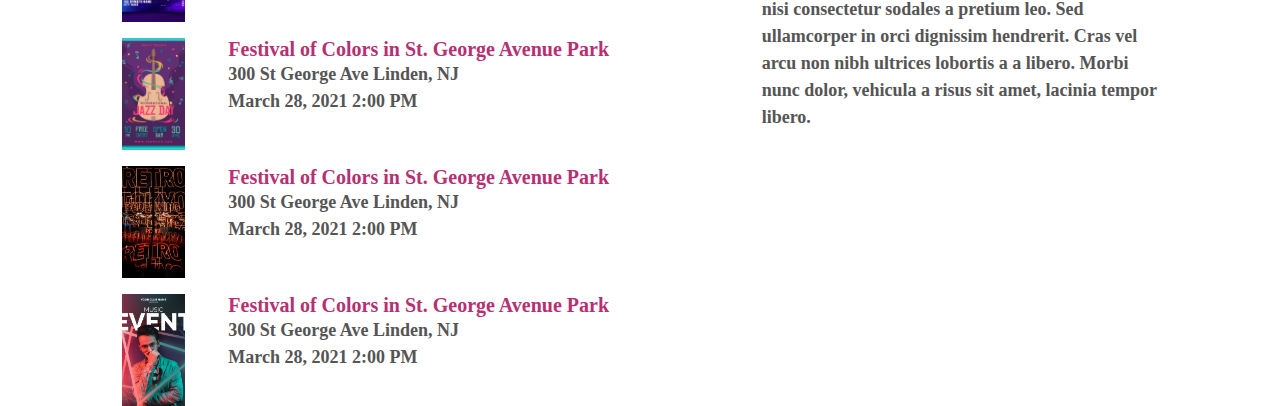
==== commit f3c81878: "Maps!" ====
--- a/index.html
+++ b/index.html
@@ -3,6 +3,7 @@
 <head>
     <meta charset="UTF-8">
     <meta http-equiv="X-UA-Compatible" content="IE=edge">
+    <link href="https://fonts.googleapis.com/css?family=Open+Sans:300,400,700" rel="stylesheet">
     <meta name="viewport" content="width=device-width, initial-scale=1.0">
     <title>Vibrant Events</title>
     <style>
--- a/assets/css/index.css
+++ b/assets/css/index.css
@@ -6,9 +6,8 @@
     background-size: cover;
     background-repeat: no-repeat;
     /* opacity: .75; */
-    height: 840px !important;
-    width: 1080px !important;
-
+    /* height: 960px !important;
+    width: 100% !important; */
 }
 
 .header {
@@ -74,6 +73,7 @@
     border-bottom: 1px solid #129eaf;
     transition: border-bottom-color 0.50s ease;
 }
+
 .photoGallery,
 .photoGallery a:link,
 .photoGallery a:visited{
@@ -88,7 +88,7 @@
 
 
 .nav-item {
-  font-family: GillSans !important;
+  /* font-family: GillSans !important; */
   font-size: 18px !important;
 }
 .navPhoto{
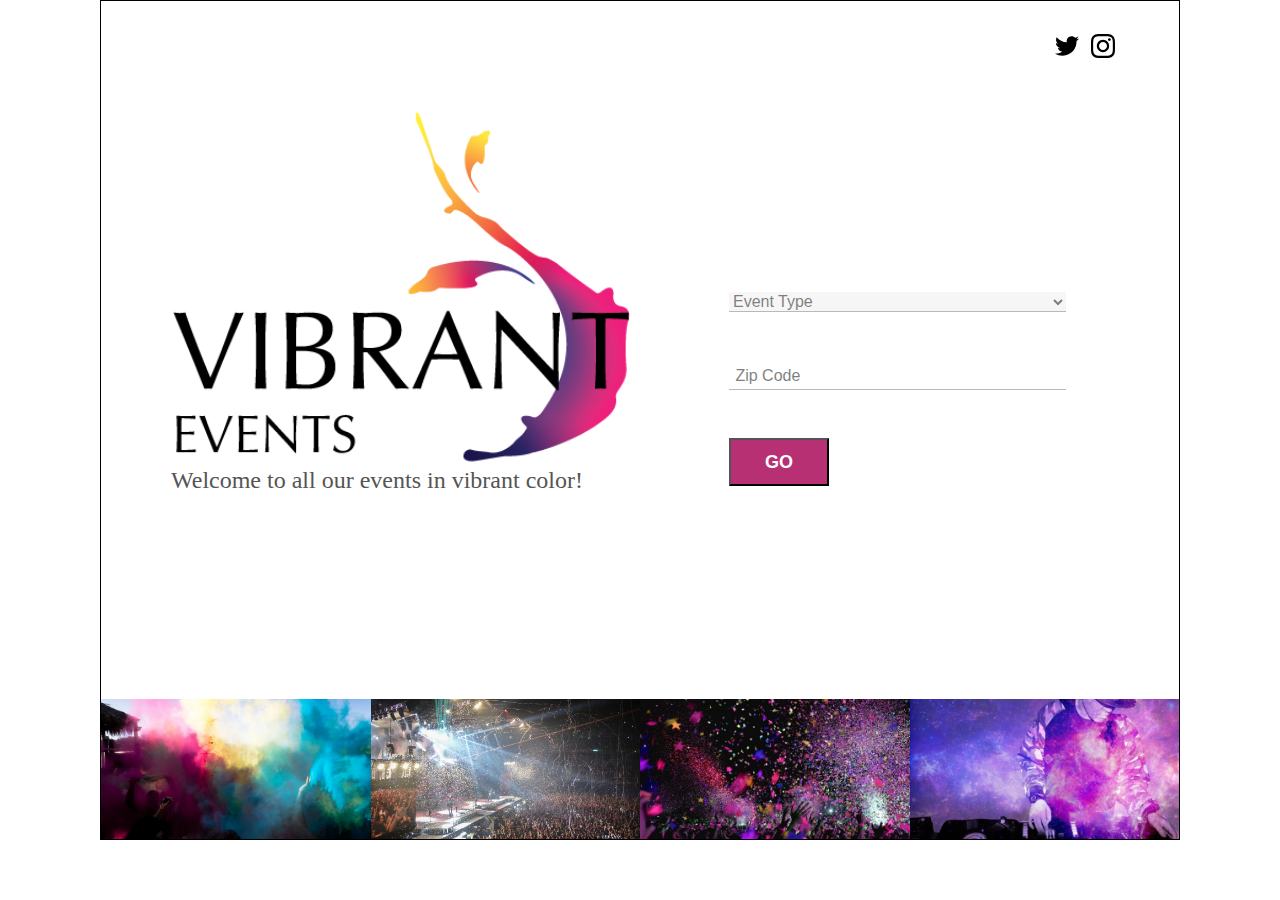
==== commit 617890a8: "Redid landing page" ====
--- a/index.html
+++ b/index.html
@@ -3,7 +3,6 @@
 <head>
     <meta charset="UTF-8">
     <meta http-equiv="X-UA-Compatible" content="IE=edge">
-    <link href="https://fonts.googleapis.com/css?family=Open+Sans:300,400,700" rel="stylesheet">
     <meta name="viewport" content="width=device-width, initial-scale=1.0">
     <title>Vibrant Events</title>
     <style>
@@ -29,7 +28,33 @@
             margin-top: 33px;
         }
         .selectBox{
-            margin-left: 560px;
+            margin-top: 145px;
+            margin-right: 113px;
+        }
+        .selectName{
+            width: 72px;
+            height: 19px;
+            font-family: OpenSans;
+            font-size: 14px;
+            font-weight: normal;
+            font-stretch: normal;
+            font-style: normal;
+            line-height: normal;
+            letter-spacing: normal;
+            color: #5f5f5f;
+            margin-top: -100px;
+        }
+        .mainContainer{
+            width: 1080px;
+            height: 840px;
+            border-width: 1px;
+            border-color: black;
+            border-style: solid;
+            margin: auto;
+        }
+        img{
+            float: left;
+            
         }
     </style>
     <link rel="stylesheet" href="https://cdnjs.cloudflare.com/ajax/libs/animate.css/4.1.1/animate.min.css"/>
@@ -41,7 +66,7 @@
     <link href="https://cdn.jsdelivr.net/npm/bootstrap@5.0.0-beta3/dist/css/bootstrap.min.css" rel="stylesheet" integrity="sha384-eOJMYsd53ii+scO/bJGFsiCZc+5NDVN2yr8+0RDqr0Ql0h+rP48ckxlpbzKgwra6" crossorigin="anonymous">
 </head>
 <body>
-    <div class="container-fluid hero"  style="width: 100%;">
+    <!-- <div class="container-fluid hero"  style="width: 100%;">
         <div class="row justify-content-end">
             <div class="col-1" align="right">
                 <img class="twitterIcon" src="./assets/images/twitter.svg">
@@ -97,30 +122,42 @@
                 </div>
             </div>
         </div>
-    </div>
-    <!-- <div>
+    </div> -->
+    <div class="mainContainer">
         <div>
             <img src="assets/images/twitter.svg" class="twitter">
             <img src="assets/images/instgram.svg" class="instagram">
         </div>
         <div style="margin-left: 70px; margin-top: 103px;">
-            <img src="assets/images/Logo.png" class="mainLogo">
-            <div class="selectBox">
-                <div class="col-5 upcoming">
-                    <select class="form-select" style="border: none; opacity: 0.5;" class="Default select example">
-                        <option selected style="border: none; opacity: 0.5">This Week</option>
+
+            <div class="welcomeText" style="float: left;">
+                <img src="assets/images/Logo.png" class="mainLogo" width="461px" height="355px">
+                Welcome to all our events in vibrant color!
+            </div>
+            <div class="selectBox" style="float:right">
+                <div class="">
+                    <select style="border-top: black;border-left: black; border-right: black;width: 337px; opacity: .5;" class="Default select example">
+                        <option selected style="border: none; opacity: 0.5">Event Type</option>
                         <option value="1">Holi Celebration in Linden</option>
                         <option value="2">Concert in the Park</option>
                     </select>
                 </div>
-            </div>
-        </div>
-        <div class="welcomeText" style="margin-left: 70px;">
-            Welcome to all our events in vibrant color!
-        </div>
- 
-    </div> -->
-    <div class="container-fluid detailsSection">
+                <div>
+                    <input type="text" style="width: 337px; border-top: black;border-left: black; border-right: black; opacity: .5; border-width: .5px;margin-top: 49px;" value=" Zip Code"/>
+                </div>
+                <div class="input-group mb-3"  style="margin-top:48px">
+                    <button type="button" class="go">GO</button>
+                </div>
+            </div>
+        </div>
+        <div style="margin-top:698px;" width="1080px" height="140px">
+            <img width="25%" height="140px" src="./assets/images/pic1.jpg">
+            <img width="25%" height="140px" src="./assets/images/pic2.jpg">
+            <img width="25%" height="140px" src="./assets/images/pic3.jpg">
+            <img width="25%" height="140px" src="./assets/images/pic4.jpg">
+        </div>
+    </div>
+    <!-- <div class="container-fluid detailsSection">
         <div class="row">
             <div class="col-1"></div>
             <div class="col-6">
@@ -194,7 +231,7 @@
                   </div>
             </div>
         </div>
-    </div>    
+    </div>     -->
     <script src="./assets/js/index.js"></script>
 </body>
 </html>--- a/assets/css/index.css
+++ b/assets/css/index.css
@@ -112,7 +112,6 @@
   width: 400px;
   height: 35px;
   margin: 0 80px 92px 0;
-  font-family: GillSans;
   font-size: 30px;
   font-weight: bold;
   color: #ffffff;
@@ -135,7 +134,7 @@
   color: #ffffff;
   width: 100px;
   height: 48px;
-  font-family: OpenSans;
+  /* font-family: OpenSans; */
   font-size: 18px;
   font-weight: 600;
   font-stretch: normal;
@@ -150,7 +149,7 @@
   background-color: #b63073;
   width: 83%;
   color: white;
-  font-family: OpenSans;
+  /* font-family: OpenSans; */
   font-size: 18px;
 }
 .past{
@@ -159,7 +158,7 @@
   background-color: #55338e;
   width: 83%;
   color: white;
-  font-family: OpenSans;
+  /* font-family: OpenSans; */
   font-size: 18px;
 }
 .photoGallery{
@@ -168,11 +167,9 @@
   background-color: #129eaf;
   width: 83%;
   color: white;
-  font-family: OpenSans;
   font-size: 18px;
 }
 .upcoming{
-  font-family: OpenSans;
   font-size: 18px;
   font-weight: 600;
   color: #555555;
@@ -182,7 +179,6 @@
   width:63px;
 }
 .eventTitle {
-  font-family: OpenSans;
   font-size: 20px;
   font-weight: 600;
   font-stretch: normal;
@@ -194,7 +190,6 @@
 .timeLoc{
   font-weight: normal;
   color: #555555;
-  font-family: OpenSans;
   font-size: 18px;
   font-weight: 600;
 }
@@ -208,7 +203,6 @@
   color: #555555;
 }
 .card-title{
-  font-family: OpenSans;
   font-size: 36px;
   font-weight: bold;
   font-stretch: normal;
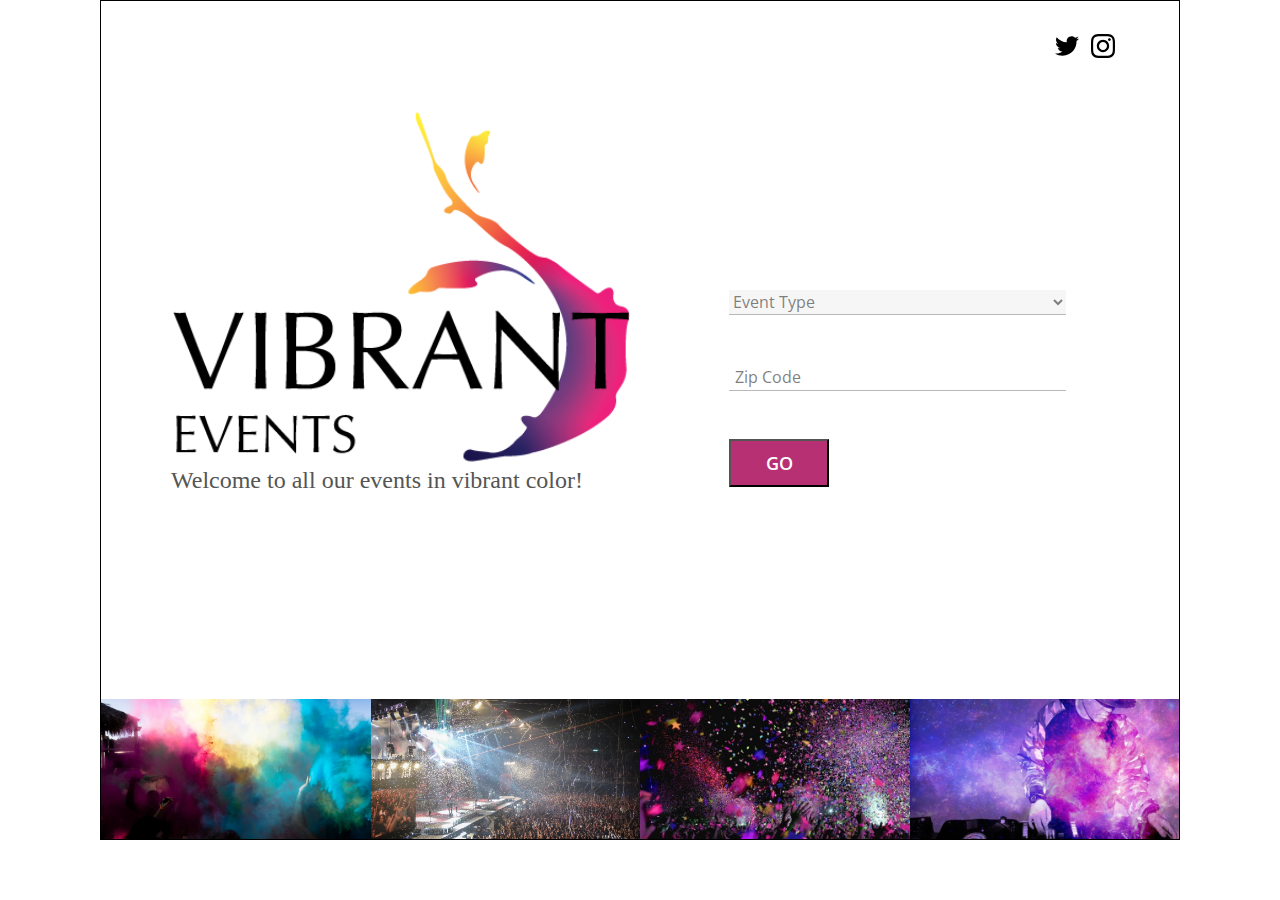
==== commit e36e5c66: "Merge branch 'main' of https://github.com/Thewa55/Vibrant-Events" ====
--- a/index.html
+++ b/index.html
@@ -3,6 +3,7 @@
 <head>
     <meta charset="UTF-8">
     <meta http-equiv="X-UA-Compatible" content="IE=edge">
+    <link href="https://fonts.googleapis.com/css?family=Open+Sans:300,400,700" rel="stylesheet">
     <meta name="viewport" content="width=device-width, initial-scale=1.0">
     <title>Vibrant Events</title>
     <style>
